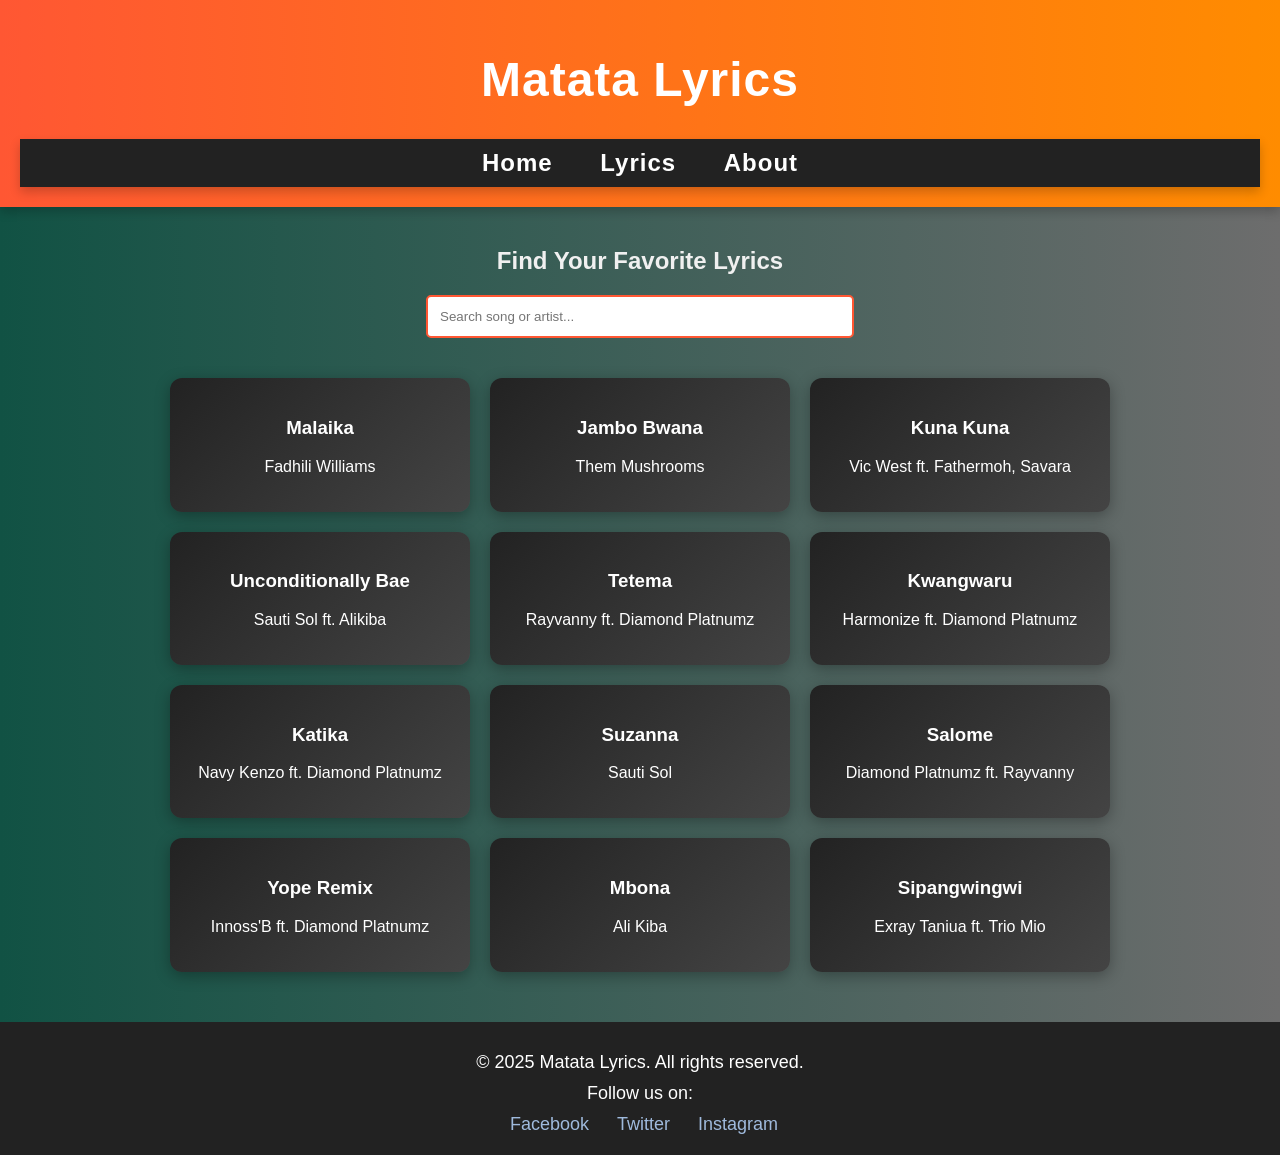
==== lyrics.html @ 1048bb61 "Initial Commit" ====
<!DOCTYPE html>
<html lang="en">
<head>
    <meta charset="UTF-8">
    <meta name="viewport" content="width=device-width, initial-scale=1.0">
    <title>Matata Lyrics - Lyrics</title>
    <link rel="stylesheet" href="styles/styles.css">
</head>
<body>
    <header>
        <h1>Matata Lyrics</h1>

        <nav>
            <ul>
                <li><a href="index.html">Home</a></li>
                <li><a href="lyrics.html">Lyrics</a></li>
                <li><a href="about.html">About</a></li>
            </ul>
        </nav>
    </header>

    <section class="search-section">
        <h2>Find Your Favorite Lyrics</h2>
        <input type="text" id="search-lyrics" placeholder="Search song or artist...">
    </section>
    <!-- 🔄 Loading Spinner -->
    <div id="loading-spinner" class="spinner"></div>


    

    <div class="lyrics-list" id="lyrics-list">
        <!-- Songs will be loaded here dynamically -->
    </div>

    <!-- Modal Popup for Lyrics -->
    <div id="lyrics-modal" class="modal">
        <div class="modal-content">
            <span class="close">&times;</span>
            <h2 id="modal-title">Song</h2>
            <p id="modal-artist"></p>
            <p id="modal-lyrics"></p>
        </div>
    </div>
     <!-- Footer Section -->
     <footer>
        <p>&copy; 2025 Matata Lyrics. All rights reserved.</p>
        <p>Follow us on:</p>
        <div class="social-links">
            <a href="#"><i class="fab fa-facebook"></i> Facebook</a>
            <a href="#"><i class="fab fa-twitter"></i> Twitter</a>
            <a href="#"><i class="fab fa-instagram"></i> Instagram</a>
        </div>
    </footer>

    <script src="scripts/scripts.js" defer></script>
    <script src="scripts/lyrics.js"></script>
</body>
</html>
---- styles/styles.css ----
/* General Styles */
body {
  font-family: "Poppins", Arial, sans-serif;
  margin: 0;
  padding: 0;
  background: linear-gradient(to right, #115244, #6d6d6d);
  color: #f0f0f0;
}

/* Header Styles */
header {
  background: linear-gradient(to right, #ff5733, #ff8c00);
  color: white;
  padding: 20px;
  text-align: center;
  font-size: 24px;
  font-weight: bold;
  letter-spacing: 1px;
  box-shadow: 0px 5px 10px rgba(0, 0, 0, 0.2);
}

/* Navigation Bar */
nav {
  background: #222;
  padding: 10px 0;
  text-align: center;
  box-shadow: 0px 5px 10px rgba(0, 0, 0, 0.2);
}

nav ul {
  list-style: none;
  padding: 0;
  margin: 0;
}

nav ul li {
  display: inline;
  margin: 0 20px;
}

nav ul li a {
  color: white;
  text-decoration: none;
  font-weight: bold;
  transition: color 0.3s ease-in-out;
}

nav ul li a:hover {
  color: #ff8c00;
  text-decoration: underline;
}



/* Featured Songs Section */
.featured {
  padding: 50px;
  top: 50%;
  text-align: center;
}

.songs {
  display: flex;
  flex-wrap: wrap;
  justify-content: center;
  gap: 20px;
}

.song {
  background: #222;
  padding: 15px;
  width: 220px;
  border-radius: 10px;
  box-shadow: 0 4px 10px rgba(0, 0, 0, 0.3);
  transition: transform 0.3s ease, box-shadow 0.3s ease;
  text-align: center;
}

.song:hover {
  transform: scale(1.05);
  box-shadow: 0 6px 15px rgba(255, 87, 51, 0.5);
}

/* Search Section */
.search-section {
  text-align: center;
  padding: 20px;
}

#search-lyrics {
  padding: 12px;
  width: 80%;
  max-width: 400px;
  border: 2px solid #ff5733;
  border-radius: 5px;
}

/* Lyrics List */
.lyrics-list {
  display: flex;
  flex-wrap: wrap;
  justify-content: center;
  padding: 20px;
  gap: 20px;
}

/* Fancy Song Card */
.lyric-card {
  background: linear-gradient(135deg, #222, #444);
  padding: 20px;
  width: 260px;
  border-radius: 12px;
  box-shadow: 0 4px 15px rgba(0, 0, 0, 0.3);
  text-align: center;
  transition: transform 0.3s ease-in-out, box-shadow 0.3s ease-in-out;
  color: white;
}

.lyric-card:hover {
  transform: scale(1.1);
  box-shadow: 0 8px 20px rgba(255, 87, 51, 0.6);
  background: linear-gradient(135deg, #ff8c00, #ff5733);
}

/* Modal Popup */
.modal {
  display: none;
  position: fixed;
  top: 0;
  left: 0;
  width: 100%;
  height: 100%;
  background: rgba(0, 0, 0, 0.8);
  justify-content: center;
  align-items: center;
}

.modal-content {
  background: #1b5355;
  padding: 25px;
  width: 90%;
  max-width: 500px;
  text-align: center;
  border-radius: 10px;
}

/* Dark Mode */
body.dark-mode {
  background-color: #121212;
  color: white;
}

.dark-mode .modal-content {
  background: #1e1e1e;
}

.dark-mode .lyric-card {
  background: #222;
}

#dark-mode-toggle {
  position: fixed;
  top: 10px;
  right: 15px;
  padding: 10px 14px;
  background: #000;
  color: white;
  border: none;
  border-radius: 8px;
  cursor: pointer;
  transition: 0.3s ease-in-out;
}

#dark-mode-toggle:hover {
  background: #333;
}

/* Loading Spinner */
.spinner {
  display: none;
  width: 50px;
  height: 50px;
  border: 5px solid rgba(255, 255, 255, 0.2);
  border-top: 5px solid #ff5733;
  border-radius: 50%;
  animation: spin 1s linear infinite;
  margin: 20px auto;
}

@keyframes spin {
  0% { transform: rotate(0deg); }
  100% { transform: rotate(360deg); }
}

/* Music Player */
#music-player {
  position: fixed;
  bottom: 100px;
  left: 80%;
  transform: translateX(-50%);
  background: rgba(77, 43, 43, 0.8);
  padding: 12px;
  border-radius: 12px;
  display: flex;
  justify-content: center;
  align-items: center;
}

#music-player audio {
  width: 300px;
}

/* Fancy See All Songs Button */
.see-all-btn {
  display: inline-block;
  padding: 12px 24px;
  background: linear-gradient(45deg, #ff5733, #ff8c00);
  color: white;
  font-size: 18px;
  font-weight: bold;
  border-radius: 50px;
  text-decoration: none;
  box-shadow: 0 0 12px rgba(255, 87, 51, 0.8);
  transition: all 0.4s ease-in-out;
}

.see-all-btn:hover {
  transform: scale(1.1);
}


/* 🎵 Featured Songs */
#featured-songs {
  text-align: center;
  padding: 20px;
}

#featured-list {
  display: flex;
  justify-content: center;
  gap: 20px;
  flex-wrap: wrap;
}

.featured-card {
  background: rgba(39, 28, 39, 0.9);
  padding: 15px;
  border-radius: 10px;
  box-shadow: 2px 2px 10px rgba(0, 0, 0, 0.2);
  transition: transform 0.3s ease-in-out;
  cursor: pointer;
}

.featured-card:hover {
  transform: scale(1.05);
}

.view-lyrics {
  background: #0e0f0f;
  color: white;
  border: none;
  padding: 8px 12px;
  border-radius: 5px;
  cursor: pointer;
  transition: background 0.3s;
}

.view-lyrics:hover {
  background: #0056b3;
}

/* 🎵 See All Songs Button - Ultra Fancy */
.see-all-container {
  text-align: center;
  margin-top: 20px;
}

.see-all-btn {
  display: inline-block;
  padding: 12px 24px;
  background: linear-gradient(45deg, #ff5733, #ff8c00, #ff5733);
  color: white;
  font-size: 18px;
  font-weight: bold;
  border-radius: 50px;
  text-decoration: none;
  box-shadow: 0 0 10px rgba(255, 87, 51, 0.8);
  animation: glow 1.5s infinite alternate;
  transition: all 0.4s ease-in-out;
  position: relative;
  overflow: hidden;
}

/* 🔥 Glowing Effect */
@keyframes glow {
  from {
      box-shadow: 0 0 10px rgba(255, 87, 51, 0.8);
  }
  to {
      box-shadow: 0 0 20px rgba(255, 87, 51, 1);
  }
}

/* 💃 Hover Effect - Bounce + Pulse */
.see-all-btn:hover {
  background: linear-gradient(45deg, #ff8c00, #ff5733, #ff8c00);
  transform: scale(1.1);
  animation: bounce 0.6s ease-in-out;
}

/* 🎉 Button Bounce */
@keyframes bounce {
  0% { transform: scale(1); }
  50% { transform: scale(1.15); }
  100% { transform: scale(1.1); }
}


/* Increase Font Size for About Page */
.about-container {
  max-width: 900px;
  margin: auto;
  padding: 20px;
  text-align: center;
  font-size: 18px; /* Increased font size */
}

.about-content {
  text-align: left;
}

.about-content h2 {
  color: #6bc1ff;
  margin-bottom: 10px;
  font-size: 24px; /* Increased font size */
}

.about-content ul {
  list-style: none;
  padding: 0;
}

.about-content ul li {
  padding: 10px 0;
  font-size: 18px; /* Make list items larger */
}

/* Newsletter Section */
.newsletter {
  margin-top: 30px;
  padding: 20px;
  background-color: #070706;
  border-radius: 10px;
  text-align: center;
}

.newsletter h2 {
  margin-bottom: 10px;
}

.newsletter form {
  display: flex;
  flex-direction: column;
  align-items: center;
}

.newsletter input {
  width: 80%;
  padding: 10px;
  margin: 10px 0;
  border: 1px solid #ccc;
  border-radius: 5px;
}

.newsletter button {
  background-color: #0077cc;
  color: white;
  padding: 10px 15px;
  border: none;
  cursor: pointer;
  border-radius: 5px;
}

.newsletter button:hover {
  background-color: #005fa3;
}

/* Footer Section */
footer {
  background: #222;
  color: white;
  text-align: center;
  padding: 20px;
  margin-top: 30px;
  font-size: 18px;
}

footer p {
  margin: 10px 0;
}

/* Social Media Links */
.social-links {
  display: flex;
  justify-content: center;
  gap: 20px;
  margin-top: 10px;
}

.social-links a {
  color: rgb(159, 186, 221);
  text-decoration: none;
  font-size: 18px;
  display: flex;
  align-items: center;
  gap: 8px;
}

.social-links a i {
  font-size: 22px;
}

/* Social Icons Hover Effect */
.social-links a:hover {
  color: #ffcc00;
}



.hero {
  position: relative;
  width: 100%;
  height: 80vh; /* Covers one viewport height */
  display: flex;
  flex-direction: column;
  align-items: center;
  justify-content: center;
  text-align: center;
  color: white;
  overflow: hidden;
}

.hero img {
  position: absolute;
  top: 0;
  left: 0;
  width: 100%;
  height: 100%; /* Covers only 70% of the section */
  object-fit: cover; /* Ensures proper fit without distortion */
  z-index: -1;
}

.hero::after {
  content: "";
  position: absolute;
  top: 0;
  left: 0;
  width: 100%;
  height: 70%; /* Overlay only over the image */
  background: rgba(0, 0, 0, 0.4); /* Dark overlay for better text visibility */
  z-index: -1;
}

.hero h2 {
  font-size: 48px;
  font-weight: bold;
  text-shadow: 2px 2px 8px rgba(0, 0, 0, 0.7);
  margin-top: 10vh; /* Adjust text positioning */
}

.hero p {
  font-size: 20px;
  margin-bottom: 20px;
  text-shadow: 1px 1px 6px rgba(0, 0, 0, 0.6);
}

.hero input {
  padding: 12px;
  width: 80%;
  max-width: 400px;
  border: 2px solid white;
  border-radius: 5px;
  background: rgba(255, 255, 255, 0.2);
  color: white;
  font-size: 16px;
  text-align: center;
  outline: none;
}

.hero input::placeholder {
  color: #ddd;
}

/* Responsive Fixes */
@media (max-width: 768px) {
  .hero h2 {
    font-size: 36px;
  }

  .hero p {
    font-size: 18px;
  }

  .hero input {
    width: 90%;
  }
}

.privacy {
  color: yellow;
}
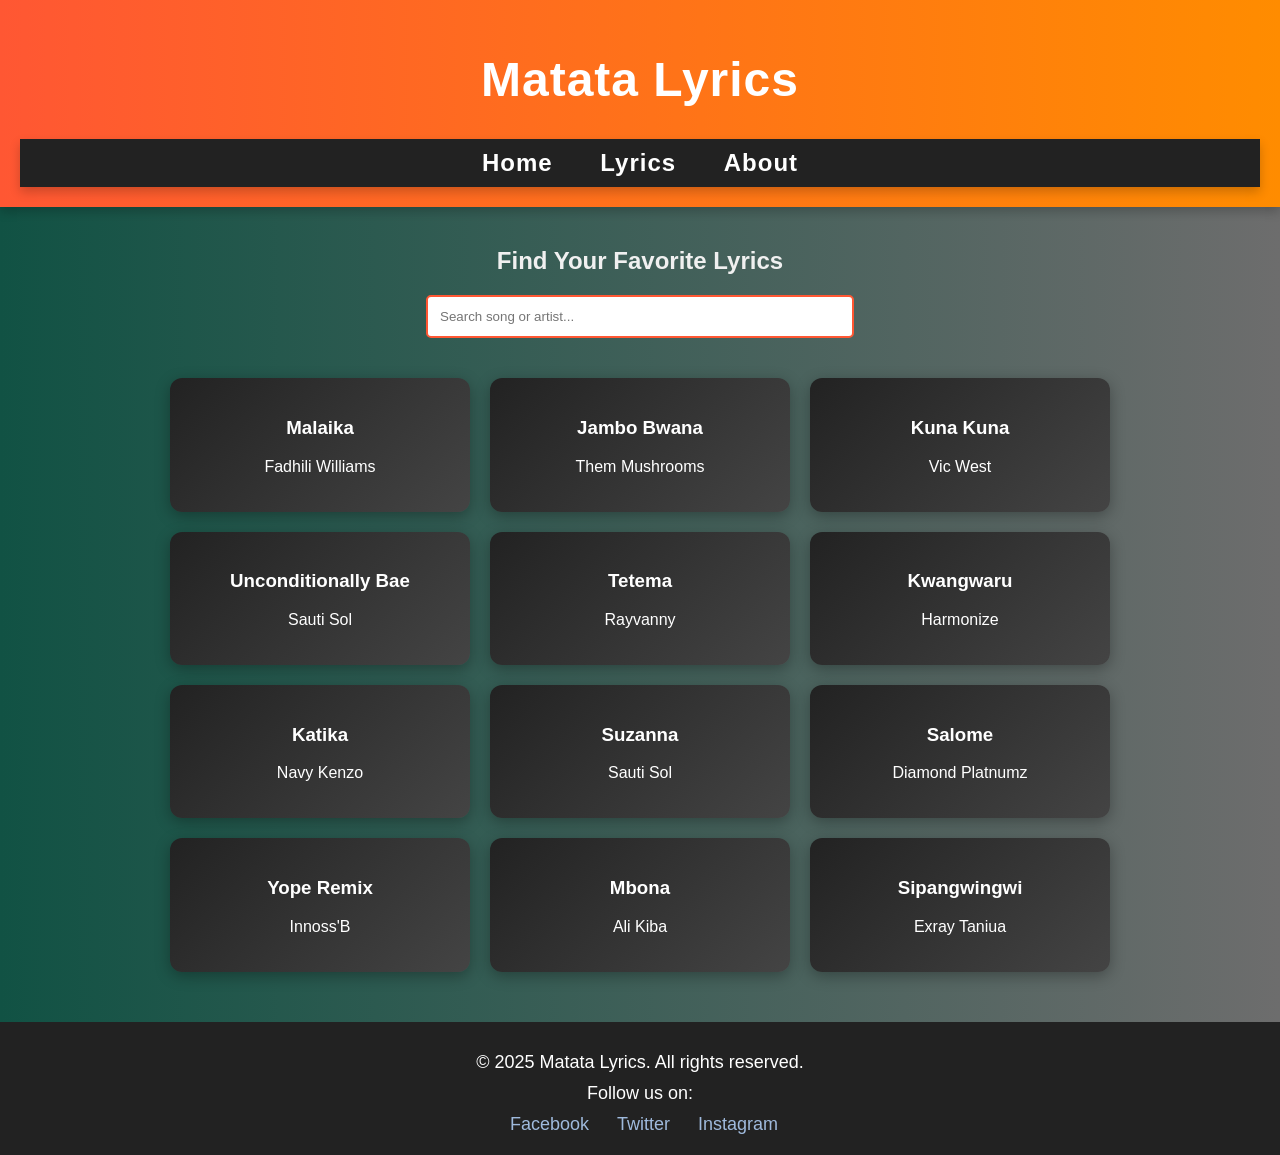
==== commit 8d9c3c75: "redundancies" ====
--- a/lyrics.html
+++ b/lyrics.html
@@ -33,6 +33,8 @@
         <!-- Songs will be loaded here dynamically -->
     </div>
 
+    
+
     <!-- Modal Popup for Lyrics -->
     <div id="lyrics-modal" class="modal">
         <div class="modal-content">
@@ -42,6 +44,18 @@
             <p id="modal-lyrics"></p>
         </div>
     </div>
+
+    <div id="lyrics-list" class="lyrics-grid"></div>
+
+<div id="lyrics-modal" class="modal">
+  <div class="modal-content">
+    <span class="close">&times;</span>
+    <h2 id="modal-title"></h2>
+    <h4 id="modal-artist"></h4>
+    <pre id="modal-lyrics"></pre>
+  </div>
+</div>
+
      <!-- Footer Section -->
      <footer>
         <p>&copy; 2025 Matata Lyrics. All rights reserved.</p>
--- a/styles/styles.css
+++ b/styles/styles.css
@@ -510,4 +510,44 @@
 
 .privacy {
   color: yellow;
-}+}
+
+
+
+.spinner {
+  display: none;
+  border: 6px solid #f3f3f3;
+  border-top: 6px solid #007BFF;
+  border-radius: 50%;
+  width: 40px;
+  height: 40px;
+  margin: 20px auto;
+  animation: spin 1s linear infinite;
+}
+
+@keyframes spin {
+  0% { transform: rotate(0deg); }
+  100% { transform: rotate(360deg); }
+}
+
+.song-item {
+  background: #f8f8f8;
+  border-radius: 8px;
+  padding: 1rem;
+  margin-bottom: 10px;
+  box-shadow: 0 2px 5px rgba(0,0,0,0.1);
+}
+
+.song-item button {
+  background: #4caf50;
+  color: white;
+  border: none;
+  padding: 0.5rem 1rem;
+  margin-top: 5px;
+  cursor: pointer;
+  border-radius: 5px;
+}
+
+.song-item button:hover {
+  background: #45a049;
+}
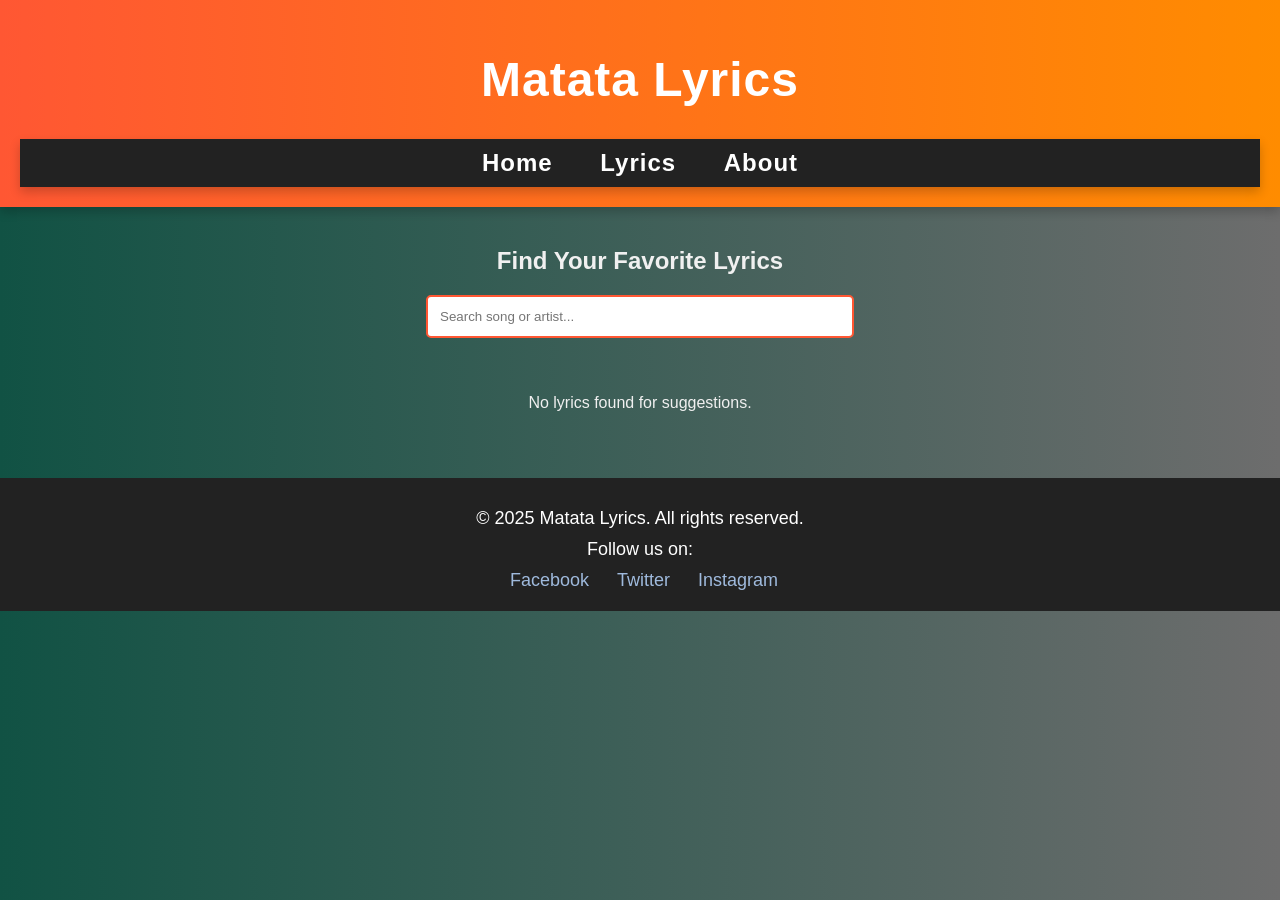
==== commit 37dc902f: "minor" ====
--- a/lyrics.html
+++ b/lyrics.html
@@ -56,6 +56,140 @@
   </div>
 </div>
 
+<script>
+    const searchInput = document.getElementById("search-lyrics");
+    const lyricsList = document.getElementById("lyrics-list");
+    const lyricsModal = document.getElementById("lyrics-modal");
+    const modalTitle = document.getElementById("modal-title");
+    const modalArtist = document.getElementById("modal-artist");
+    const modalLyrics = document.getElementById("modal-lyrics");
+    const closeModal = document.querySelector(".close");
+    const loadingSpinner = document.getElementById("loading-spinner");
+    
+    const curatedSuggestions = [
+      { title: "Malaika", artist: "Fadhili Williams" },
+      { title: "Jambo Bwana", artist: "Them Mushrooms" },
+      { title: "Kuna Kuna", artist: "Vic West" },
+      { title: "Unconditionally Bae", artist: "Sauti Sol" },
+      { title: "Tetema", artist: "Rayvanny" },
+      { title: "Kwangwaru", artist: "Harmonize" },
+      { title: "Katika", artist: "Navy Kenzo" },
+      { title: "Suzanna", artist: "Sauti Sol" },
+      { title: "Salome", artist: "Diamond Platnumz" },
+      { title: "Yope Remix", artist: "Innoss'B" },
+      { title: "Mbona", artist: "Ali Kiba" },
+      { title: "Sipangwingwi", artist: "Exray Taniua" }
+    ];
+    
+    // Fetch lyrics from lyrics.ovh
+    async function fetchLyrics(artist, title) {
+      try {
+        const res = await fetch(`https://api.lyrics.ovh/v1/${encodeURIComponent(artist)}/${encodeURIComponent(title)}`);
+        const data = await res.json();
+        return data.lyrics || null;
+      } catch {
+        return null;
+      }
+    }
+    
+    // Open modal
+    function openLyricsModal(artist, title, lyrics) {
+      modalTitle.textContent = title;
+      modalArtist.textContent = `By ${artist}`;
+      modalLyrics.textContent = lyrics || "Lyrics not found.";
+      lyricsModal.style.display = "flex";
+    }
+    
+    // Handle close modal
+    closeModal.addEventListener("click", () => lyricsModal.style.display = "none");
+    window.addEventListener("click", e => {
+      if (e.target === lyricsModal) lyricsModal.style.display = "none";
+    });
+    
+    // Preload suggestions with lyrics
+    async function preloadSuggestions() {
+      lyricsList.innerHTML = "<p>Loading suggestions...</p>";
+      const available = [];
+    
+      for (const song of curatedSuggestions) {
+        const lyrics = await fetchLyrics(song.artist, song.title);
+        if (lyrics) available.push({ ...song, lyrics });
+      }
+    
+      lyricsList.innerHTML = available.length
+        ? ""
+        : "<p>No lyrics found for suggestions.</p>";
+    
+      available.forEach(track => {
+        const card = document.createElement("div");
+        card.classList.add("lyric-card");
+        card.innerHTML = `
+          <h3>${track.title}</h3>
+          <p>${track.artist}</p>
+          <button class="view-lyrics" data-artist="${track.artist}" data-title="${track.title}" data-lyrics="${encodeURIComponent(track.lyrics)}">View Lyrics</button>
+        `;
+        lyricsList.appendChild(card);
+      });
+    }
+    
+    // Real-time search from TheAudioDB
+    async function searchLyrics(query) {
+      lyricsList.innerHTML = "<p>Searching...</p>";
+      try {
+        const response = await fetch(`https://www.theaudiodb.com/api/v1/json/2/searchtrack.php?s=${encodeURIComponent(query)}`);
+        const data = await response.json();
+        lyricsList.innerHTML = "";
+    
+        if (data.track && data.track.length > 0) {
+          data.track.forEach(track => {
+            const card = document.createElement("div");
+            card.classList.add("lyric-card");
+            card.innerHTML = `
+              <h3>${track.strTrack}</h3>
+              <p>${track.strArtist}</p>
+              <button class="view-lyrics" data-artist="${track.strArtist}" data-title="${track.strTrack}">View Lyrics</button>
+            `;
+            lyricsList.appendChild(card);
+          });
+        } else {
+          lyricsList.innerHTML = "<p>No results found.</p>";
+        }
+      } catch (error) {
+        lyricsList.innerHTML = "<p>Error fetching results. Try again.</p>";
+      }
+    }
+    
+    // Listen for search input
+    searchInput.addEventListener("input", function () {
+      const query = searchInput.value.trim();
+      if (query.length > 2) {
+        searchLyrics(query);
+      } else {
+        preloadSuggestions();
+      }
+    });
+    
+    // Handle lyrics button clicks (real-time and preloaded)
+    lyricsList.addEventListener("click", async function (e) {
+      if (e.target.classList.contains("view-lyrics")) {
+        const artist = e.target.dataset.artist;
+        const title = e.target.dataset.title;
+        const preloaded = e.target.dataset.lyrics;
+    
+        if (preloaded) {
+          openLyricsModal(artist, title, decodeURIComponent(preloaded));
+        } else {
+          const lyrics = await fetchLyrics(artist, title);
+          openLyricsModal(artist, title, lyrics);
+        }
+      }
+    });
+    
+    // Initialize on page load
+    document.addEventListener("DOMContentLoaded", preloadSuggestions);
+    </script>
+    
+
      <!-- Footer Section -->
      <footer>
         <p>&copy; 2025 Matata Lyrics. All rights reserved.</p>
